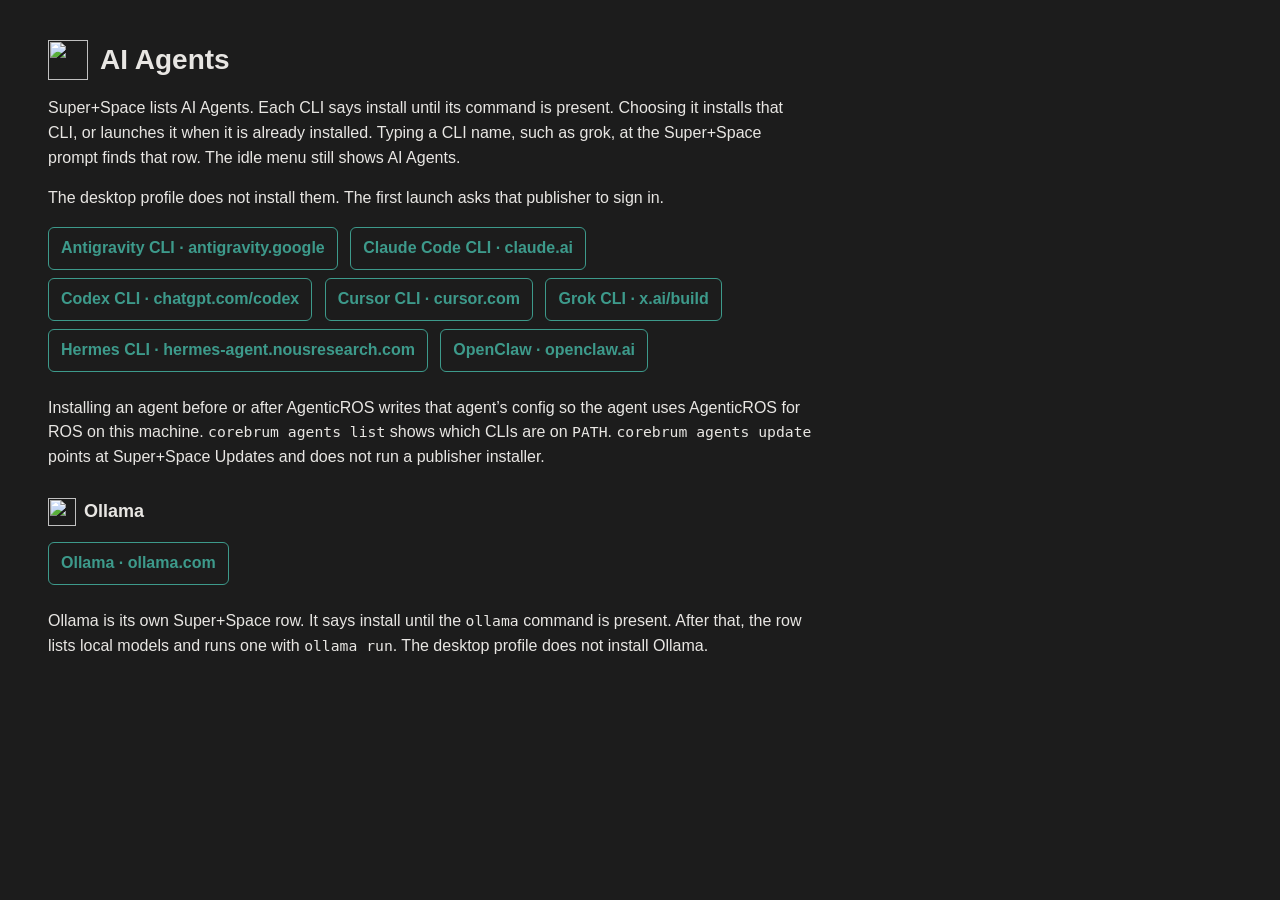
==== config/getting-started/agents.html @ 347ec3d1 "Open Getting Started in Firefox so a new desktop explains how the robot pieces work together. Co-aut" ====
<!DOCTYPE html>
<html lang="en">
<head>
  <meta charset="utf-8">
  <meta name="viewport" content="width=device-width, initial-scale=1">
  <title>AI Agents — Corebrum</title>
  <link rel="stylesheet" href="style.css">
</head>
<body>
  <div class="layout">
    <!-- corebrum-nav -->
    <main>
      <h1><img src="/agents.png" alt="">AI Agents</h1>
      <p>Super+Space lists AI Agents. Each CLI says install until its command is present. Choosing it installs that CLI, or launches it when it is already installed. Typing a CLI name, such as grok, at the Super+Space prompt finds that row. The idle menu still shows AI Agents.</p>
      <p>The desktop profile does not install them. The first launch asks that publisher to sign in.</p>
      <p>
        <a class="out" href="https://antigravity.google">Antigravity CLI · antigravity.google</a>
        <a class="out" href="https://claude.ai">Claude Code CLI · claude.ai</a>
        <a class="out" href="https://chatgpt.com/codex">Codex CLI · chatgpt.com/codex</a>
        <a class="out" href="https://cursor.com">Cursor CLI · cursor.com</a>
        <a class="out" href="https://x.ai/build">Grok CLI · x.ai/build</a>
        <a class="out" href="https://hermes-agent.nousresearch.com">Hermes CLI · hermes-agent.nousresearch.com</a>
        <a class="out" href="https://openclaw.ai">OpenClaw · openclaw.ai</a>
      </p>
      <p>Installing an agent before or after AgenticROS writes that agent’s config so the agent uses AgenticROS for ROS on this machine. <code>corebrum agents list</code> shows which CLIs are on <code>PATH</code>. <code>corebrum agents update</code> points at Super+Space Updates and does not run a publisher installer.</p>
      <h2><img src="/ollama.png" alt="">Ollama</h2>
      <p><a class="out" href="https://ollama.com">Ollama · ollama.com</a></p>
      <p>Ollama is its own Super+Space row. It says install until the <code>ollama</code> command is present. After that, the row lists local models and runs one with <code>ollama run</code>. The desktop profile does not install Ollama.</p>
    </main>
  </div>
</body>
</html>
---- config/getting-started/style.css ----
:root {
  --bg: #1c1c1c;
  --text: #e8e6e3;
  --muted: rgba(232, 230, 227, 0.72);
  --accent: #3d9a8b;
  --line: rgba(232, 230, 227, 0.14);
  --code: #141414;
  --nav: #161616;
}

* {
  box-sizing: border-box;
}

html,
body {
  margin: 0;
  background: var(--bg);
  color: var(--text);
  font-family: "Noto Sans", sans-serif;
}

.layout {
  display: flex;
  min-height: 100vh;
}

nav {
  width: 260px;
  flex: 0 0 260px;
  position: sticky;
  top: 0;
  align-self: flex-start;
  height: 100vh;
  overflow: auto;
  padding: 24px 16px 32px;
  border-right: 1px solid var(--line);
  background: var(--nav);
}

nav .brand {
  display: block;
}

nav .logo {
  width: 100%;
  height: auto;
  display: block;
}

nav .tagline {
  color: var(--muted);
  font-size: 13px;
  line-height: 1.4;
  margin: 12px 4px 20px;
}

nav a {
  display: block;
  color: var(--text);
  text-decoration: none;
  padding: 8px 10px;
  border-radius: 6px;
}

nav a.brand {
  padding: 0;
  margin-bottom: 0;
}

nav a.brand:hover {
  background: transparent;
}

nav a[aria-current="page"] {
  background: var(--accent);
  color: #1c1c1c;
}

nav a:hover {
  background: rgba(61, 154, 139, 0.28);
}

nav a.brand:hover {
  background: transparent;
}

main {
  flex: 1;
  padding: 40px 48px 72px;
  max-width: 860px;
}

h1 {
  font-size: 28px;
  font-weight: 650;
  margin: 0 0 8px;
  display: flex;
  align-items: center;
  gap: 12px;
}

h1 img,
h2 img {
  width: 40px;
  height: 40px;
  object-fit: contain;
}

h2 img {
  width: 28px;
  height: 28px;
  vertical-align: middle;
  margin-right: 8px;
}

h2 {
  font-size: 18px;
  font-weight: 650;
  margin: 28px 0 8px;
}

p,
li {
  line-height: 1.55;
}

main a {
  color: var(--accent);
  text-decoration: underline;
  text-underline-offset: 3px;
}

main a.out {
  display: inline-block;
  margin: 0 8px 8px 0;
  padding: 8px 12px;
  border: 1px solid var(--accent);
  border-radius: 6px;
  font-weight: 650;
  text-decoration: none;
}

main a.out:hover {
  background: var(--accent);
  color: #1c1c1c;
}

code,
pre,
td code {
  font-family: "Noto Sans Mono", ui-monospace, monospace;
  font-size: 0.92em;
}

pre {
  background: var(--code);
  padding: 14px 16px;
  border-radius: 8px;
  overflow: auto;
}

table {
  width: 100%;
  border-collapse: collapse;
  margin-top: 8px;
}

th,
td {
  text-align: left;
  padding: 8px 10px;
  border-bottom: 1px solid var(--line);
  vertical-align: top;
}

th {
  color: var(--muted);
  font-weight: 600;
}

.marks {
  display: flex;
  flex-wrap: wrap;
  gap: 16px;
  margin: 24px 0 8px;
}

.marks a {
  display: flex;
  flex-direction: column;
  align-items: center;
  gap: 6px;
  color: var(--text);
  text-decoration: none;
  font-size: 13px;
  width: 88px;
  text-align: center;
}

.marks img {
  width: 56px;
  height: 56px;
  object-fit: contain;
}

@media (max-width: 800px) {
  .layout {
    flex-direction: column;
  }

  nav {
    width: auto;
    height: auto;
    position: static;
    border-right: 0;
    border-bottom: 1px solid var(--line);
  }

  main {
    padding: 28px 20px 48px;
  }
}
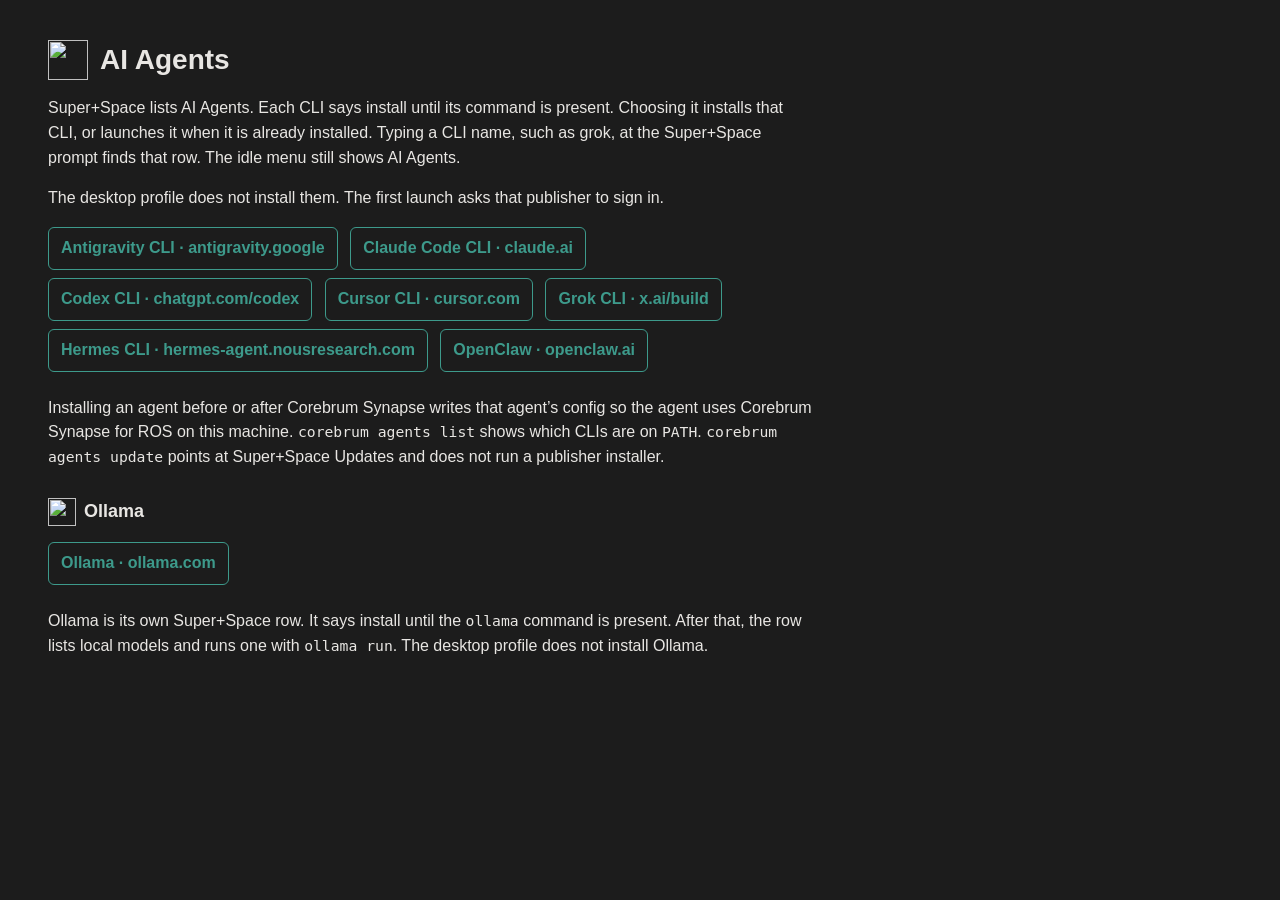
==== commit 2004aa14: "Name Synapse, Skills, and Cloud in the desktop. Super+Space, the setup guide, and the top bar use th" ====
--- a/config/getting-started/agents.html
+++ b/config/getting-started/agents.html
@@ -22,7 +22,7 @@
         <a class="out" href="https://hermes-agent.nousresearch.com">Hermes CLI · hermes-agent.nousresearch.com</a>
         <a class="out" href="https://openclaw.ai">OpenClaw · openclaw.ai</a>
       </p>
-      <p>Installing an agent before or after AgenticROS writes that agent’s config so the agent uses AgenticROS for ROS on this machine. <code>corebrum agents list</code> shows which CLIs are on <code>PATH</code>. <code>corebrum agents update</code> points at Super+Space Updates and does not run a publisher installer.</p>
+      <p>Installing an agent before or after Corebrum Synapse writes that agent’s config so the agent uses Corebrum Synapse for ROS on this machine. <code>corebrum agents list</code> shows which CLIs are on <code>PATH</code>. <code>corebrum agents update</code> points at Super+Space Updates and does not run a publisher installer.</p>
       <h2><img src="/ollama.png" alt="">Ollama</h2>
       <p><a class="out" href="https://ollama.com">Ollama · ollama.com</a></p>
       <p>Ollama is its own Super+Space row. It says install until the <code>ollama</code> command is present. After that, the row lists local models and runs one with <code>ollama run</code>. The desktop profile does not install Ollama.</p>
--- a/config/getting-started/style.css
+++ b/config/getting-started/style.css
@@ -180,8 +180,9 @@
 }
 
 .marks {
-  display: flex;
-  flex-wrap: wrap;
+  display: grid;
+  grid-template-columns: repeat(6, minmax(0, 88px));
+  justify-content: start;
   gap: 16px;
   margin: 24px 0 8px;
 }
@@ -194,7 +195,7 @@
   color: var(--text);
   text-decoration: none;
   font-size: 13px;
-  width: 88px;
+  width: auto;
   text-align: center;
 }
 
@@ -202,6 +203,10 @@
   width: 56px;
   height: 56px;
   object-fit: contain;
+}
+
+.marks.agents {
+  margin-top: 8px;
 }
 
 @media (max-width: 800px) {
@@ -220,4 +225,8 @@
   main {
     padding: 28px 20px 48px;
   }
-}
+
+  .marks {
+    grid-template-columns: repeat(3, minmax(0, 88px));
+  }
+}
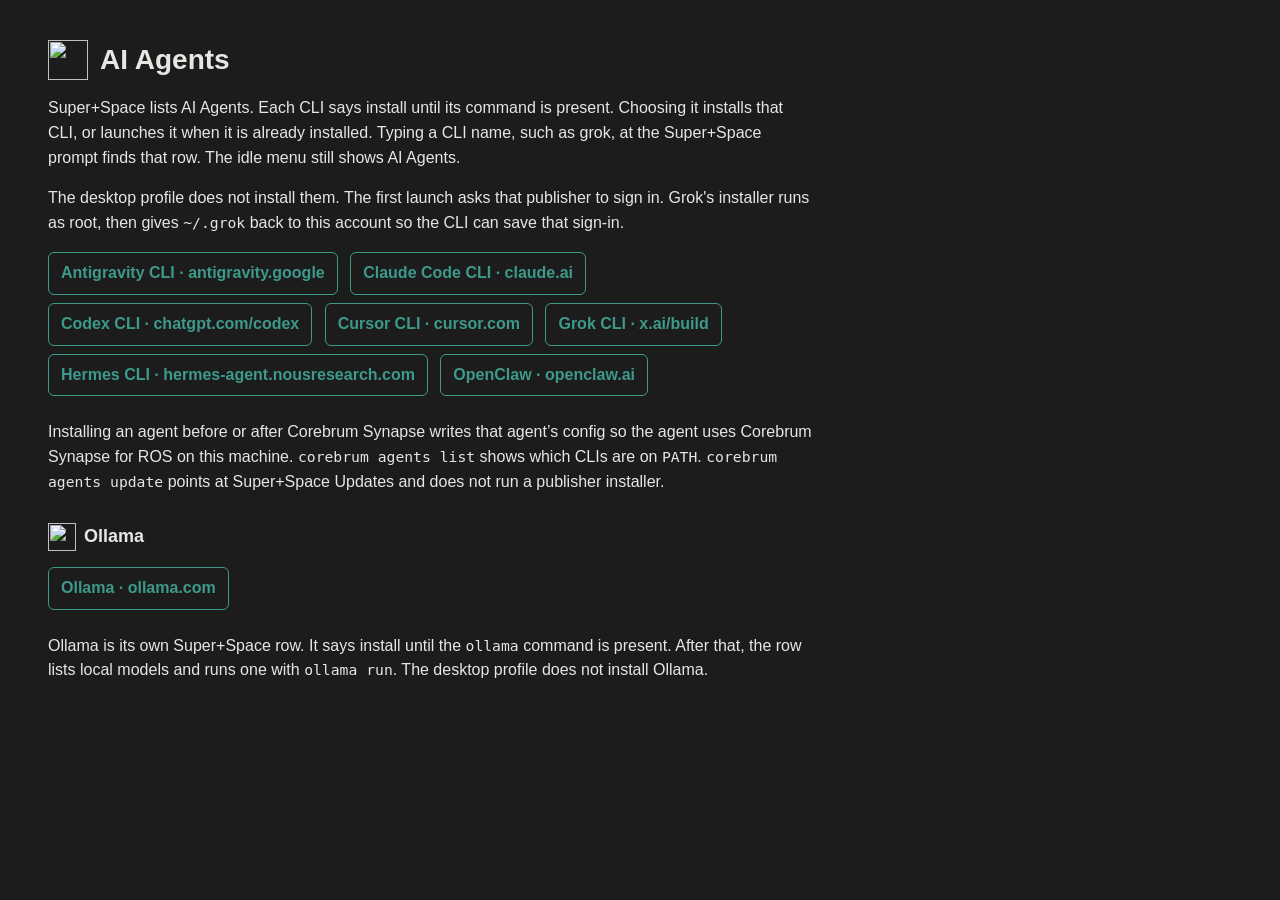
==== commit b20eeab4: "Return ~/.grok to the logged-in account after its root npm install so the CLI can save the x.ai sign" ====
--- a/config/getting-started/agents.html
+++ b/config/getting-started/agents.html
@@ -12,7 +12,7 @@
     <main>
       <h1><img src="/agents.png" alt="">AI Agents</h1>
       <p>Super+Space lists AI Agents. Each CLI says install until its command is present. Choosing it installs that CLI, or launches it when it is already installed. Typing a CLI name, such as grok, at the Super+Space prompt finds that row. The idle menu still shows AI Agents.</p>
-      <p>The desktop profile does not install them. The first launch asks that publisher to sign in.</p>
+      <p>The desktop profile does not install them. The first launch asks that publisher to sign in. Grok's installer runs as root, then gives <code>~/.grok</code> back to this account so the CLI can save that sign-in.</p>
       <p>
         <a class="out" href="https://antigravity.google">Antigravity CLI · antigravity.google</a>
         <a class="out" href="https://claude.ai">Claude Code CLI · claude.ai</a>
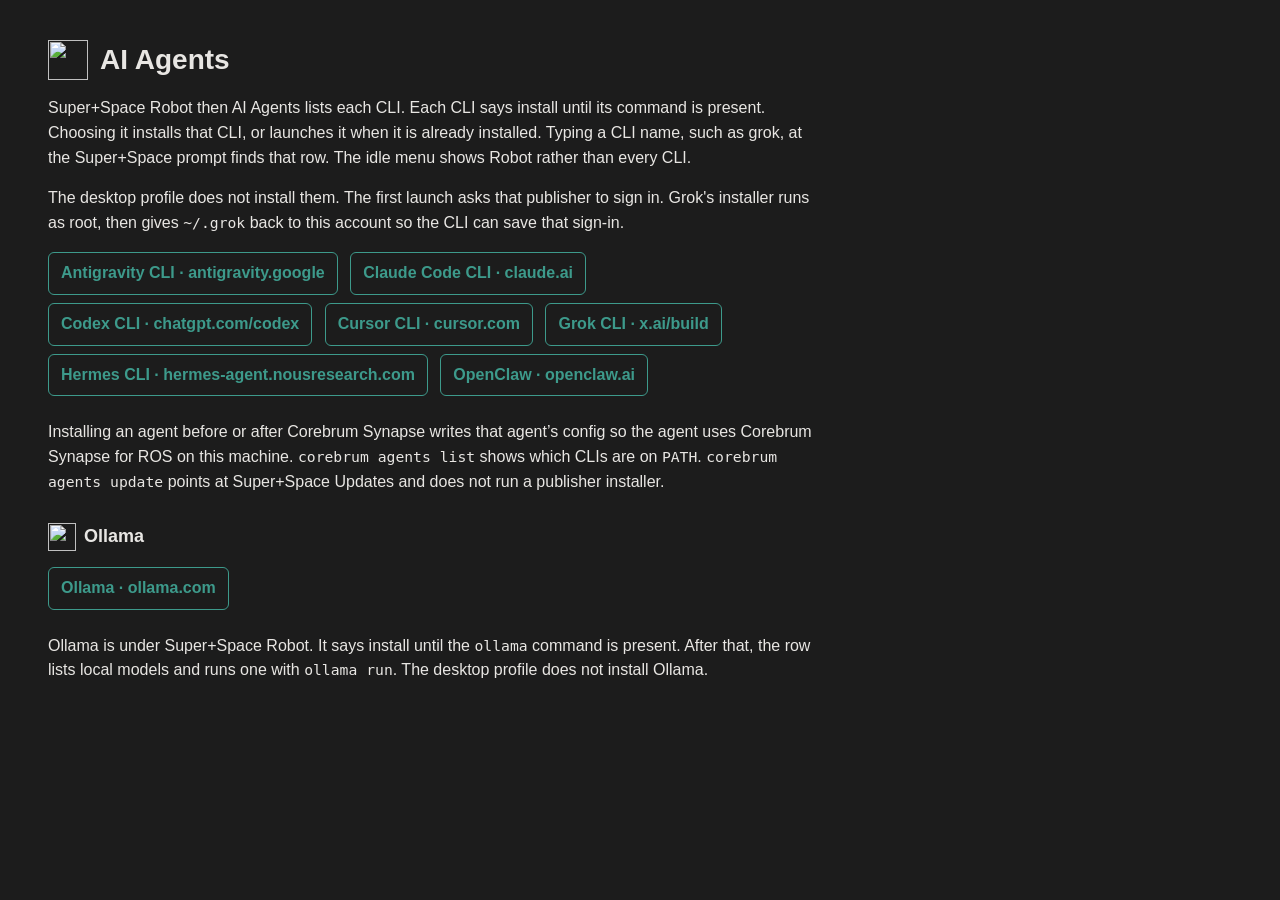
==== commit 9c01f50e: "Group Super+Space into Omarchy-like menus with Backspace navigation. Idle Super+Space now shows Apps" ====
--- a/config/getting-started/agents.html
+++ b/config/getting-started/agents.html
@@ -11,7 +11,7 @@
     <!-- corebrum-nav -->
     <main>
       <h1><img src="/agents.png" alt="">AI Agents</h1>
-      <p>Super+Space lists AI Agents. Each CLI says install until its command is present. Choosing it installs that CLI, or launches it when it is already installed. Typing a CLI name, such as grok, at the Super+Space prompt finds that row. The idle menu still shows AI Agents.</p>
+      <p>Super+Space Robot then AI Agents lists each CLI. Each CLI says install until its command is present. Choosing it installs that CLI, or launches it when it is already installed. Typing a CLI name, such as grok, at the Super+Space prompt finds that row. The idle menu shows Robot rather than every CLI.</p>
       <p>The desktop profile does not install them. The first launch asks that publisher to sign in. Grok's installer runs as root, then gives <code>~/.grok</code> back to this account so the CLI can save that sign-in.</p>
       <p>
         <a class="out" href="https://antigravity.google">Antigravity CLI · antigravity.google</a>
@@ -25,7 +25,7 @@
       <p>Installing an agent before or after Corebrum Synapse writes that agent’s config so the agent uses Corebrum Synapse for ROS on this machine. <code>corebrum agents list</code> shows which CLIs are on <code>PATH</code>. <code>corebrum agents update</code> points at Super+Space Updates and does not run a publisher installer.</p>
       <h2><img src="/ollama.png" alt="">Ollama</h2>
       <p><a class="out" href="https://ollama.com">Ollama · ollama.com</a></p>
-      <p>Ollama is its own Super+Space row. It says install until the <code>ollama</code> command is present. After that, the row lists local models and runs one with <code>ollama run</code>. The desktop profile does not install Ollama.</p>
+      <p>Ollama is under Super+Space Robot. It says install until the <code>ollama</code> command is present. After that, the row lists local models and runs one with <code>ollama run</code>. The desktop profile does not install Ollama.</p>
     </main>
   </div>
 </body>
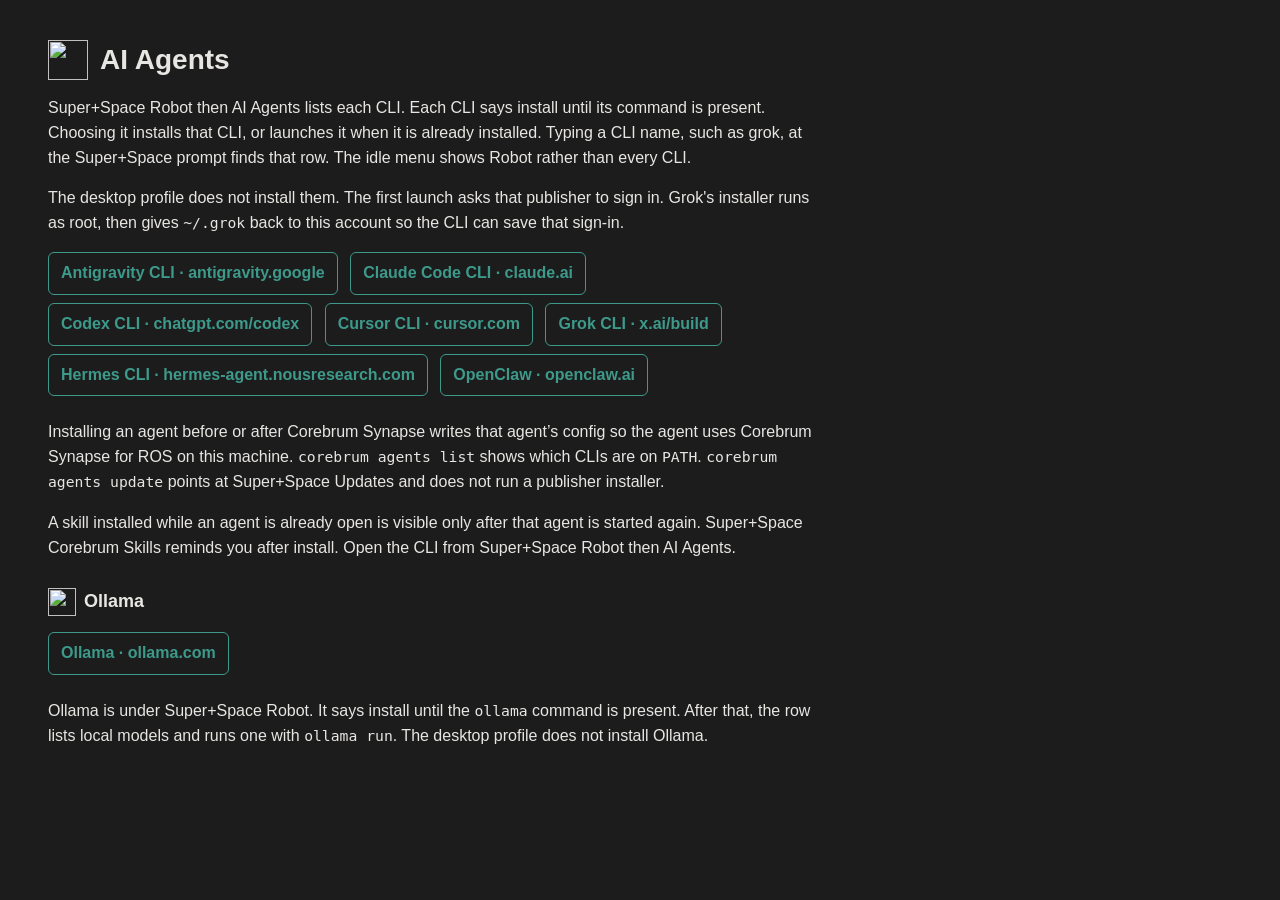
==== commit 9ad101f7: "Make Skills Search, List, and Remove pick refs instead of guessing names. Operators can install from" ====
--- a/config/getting-started/agents.html
+++ b/config/getting-started/agents.html
@@ -23,6 +23,7 @@
         <a class="out" href="https://openclaw.ai">OpenClaw · openclaw.ai</a>
       </p>
       <p>Installing an agent before or after Corebrum Synapse writes that agent’s config so the agent uses Corebrum Synapse for ROS on this machine. <code>corebrum agents list</code> shows which CLIs are on <code>PATH</code>. <code>corebrum agents update</code> points at Super+Space Updates and does not run a publisher installer.</p>
+      <p>A skill installed while an agent is already open is visible only after that agent is started again. Super+Space Corebrum Skills reminds you after install. Open the CLI from Super+Space Robot then AI Agents.</p>
       <h2><img src="/ollama.png" alt="">Ollama</h2>
       <p><a class="out" href="https://ollama.com">Ollama · ollama.com</a></p>
       <p>Ollama is under Super+Space Robot. It says install until the <code>ollama</code> command is present. After that, the row lists local models and runs one with <code>ollama run</code>. The desktop profile does not install Ollama.</p>
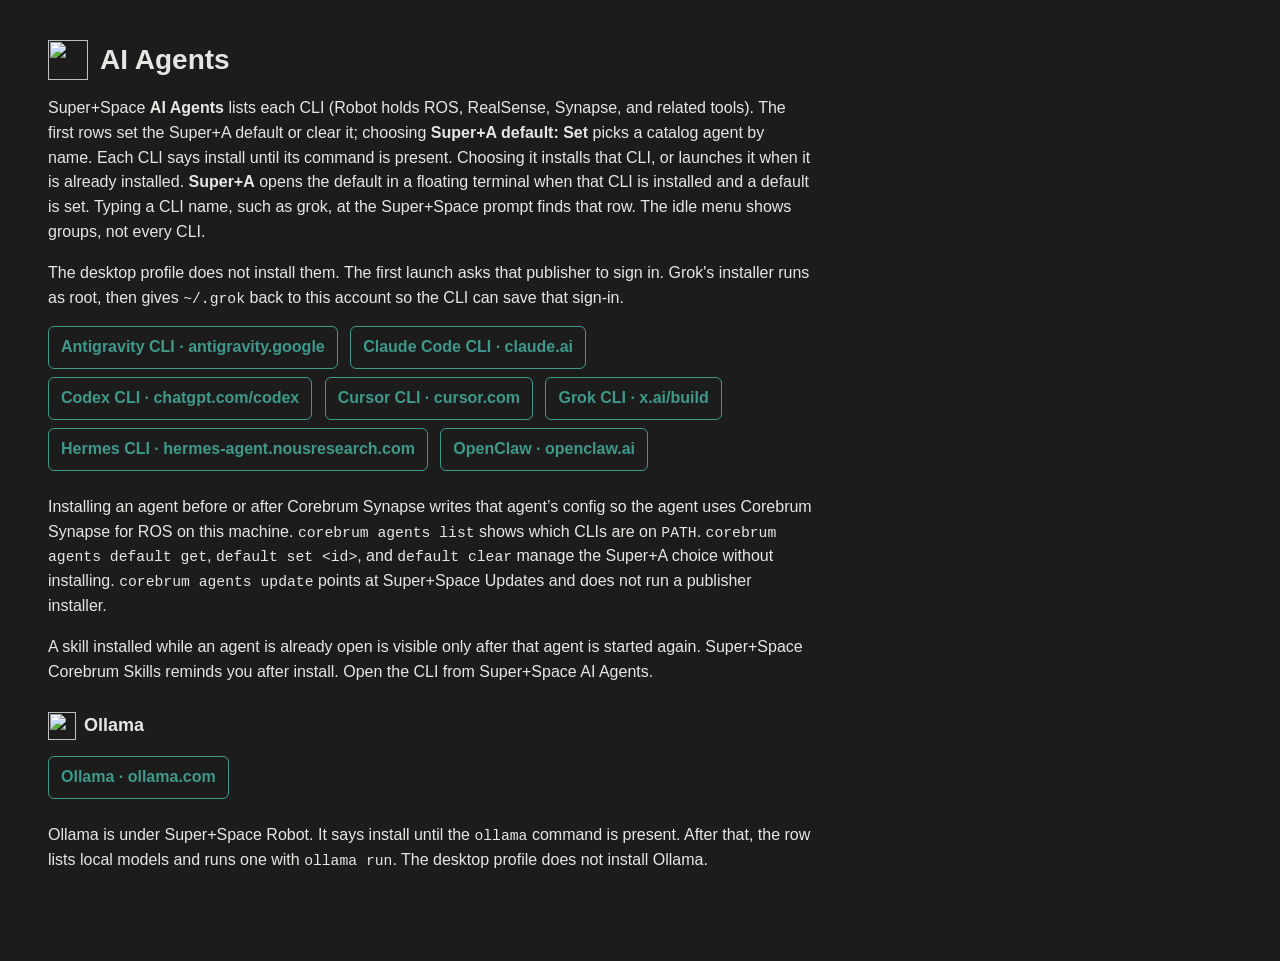
==== commit 015597d8: "Super+S floating terminal, Super+A default agent, and keybinding copy. Super+S opens a floating Kitt" ====
--- a/config/getting-started/agents.html
+++ b/config/getting-started/agents.html
@@ -11,7 +11,7 @@
     <!-- corebrum-nav -->
     <main>
       <h1><img src="/agents.png" alt="">AI Agents</h1>
-      <p>Super+Space Robot then AI Agents lists each CLI. Each CLI says install until its command is present. Choosing it installs that CLI, or launches it when it is already installed. Typing a CLI name, such as grok, at the Super+Space prompt finds that row. The idle menu shows Robot rather than every CLI.</p>
+      <p>Super+Space <strong>AI Agents</strong> lists each CLI (Robot holds ROS, RealSense, Synapse, and related tools). The first rows set the Super+A default or clear it; choosing <strong>Super+A default: Set</strong> picks a catalog agent by name. Each CLI says install until its command is present. Choosing it installs that CLI, or launches it when it is already installed. <strong>Super+A</strong> opens the default in a floating terminal when that CLI is installed and a default is set. Typing a CLI name, such as grok, at the Super+Space prompt finds that row. The idle menu shows groups, not every CLI.</p>
       <p>The desktop profile does not install them. The first launch asks that publisher to sign in. Grok's installer runs as root, then gives <code>~/.grok</code> back to this account so the CLI can save that sign-in.</p>
       <p>
         <a class="out" href="https://antigravity.google">Antigravity CLI · antigravity.google</a>
@@ -22,8 +22,8 @@
         <a class="out" href="https://hermes-agent.nousresearch.com">Hermes CLI · hermes-agent.nousresearch.com</a>
         <a class="out" href="https://openclaw.ai">OpenClaw · openclaw.ai</a>
       </p>
-      <p>Installing an agent before or after Corebrum Synapse writes that agent’s config so the agent uses Corebrum Synapse for ROS on this machine. <code>corebrum agents list</code> shows which CLIs are on <code>PATH</code>. <code>corebrum agents update</code> points at Super+Space Updates and does not run a publisher installer.</p>
-      <p>A skill installed while an agent is already open is visible only after that agent is started again. Super+Space Corebrum Skills reminds you after install. Open the CLI from Super+Space Robot then AI Agents.</p>
+      <p>Installing an agent before or after Corebrum Synapse writes that agent’s config so the agent uses Corebrum Synapse for ROS on this machine. <code>corebrum agents list</code> shows which CLIs are on <code>PATH</code>. <code>corebrum agents default get</code>, <code>default set &lt;id&gt;</code>, and <code>default clear</code> manage the Super+A choice without installing. <code>corebrum agents update</code> points at Super+Space Updates and does not run a publisher installer.</p>
+      <p>A skill installed while an agent is already open is visible only after that agent is started again. Super+Space Corebrum Skills reminds you after install. Open the CLI from Super+Space AI Agents.</p>
       <h2><img src="/ollama.png" alt="">Ollama</h2>
       <p><a class="out" href="https://ollama.com">Ollama · ollama.com</a></p>
       <p>Ollama is under Super+Space Robot. It says install until the <code>ollama</code> command is present. After that, the row lists local models and runs one with <code>ollama run</code>. The desktop profile does not install Ollama.</p>
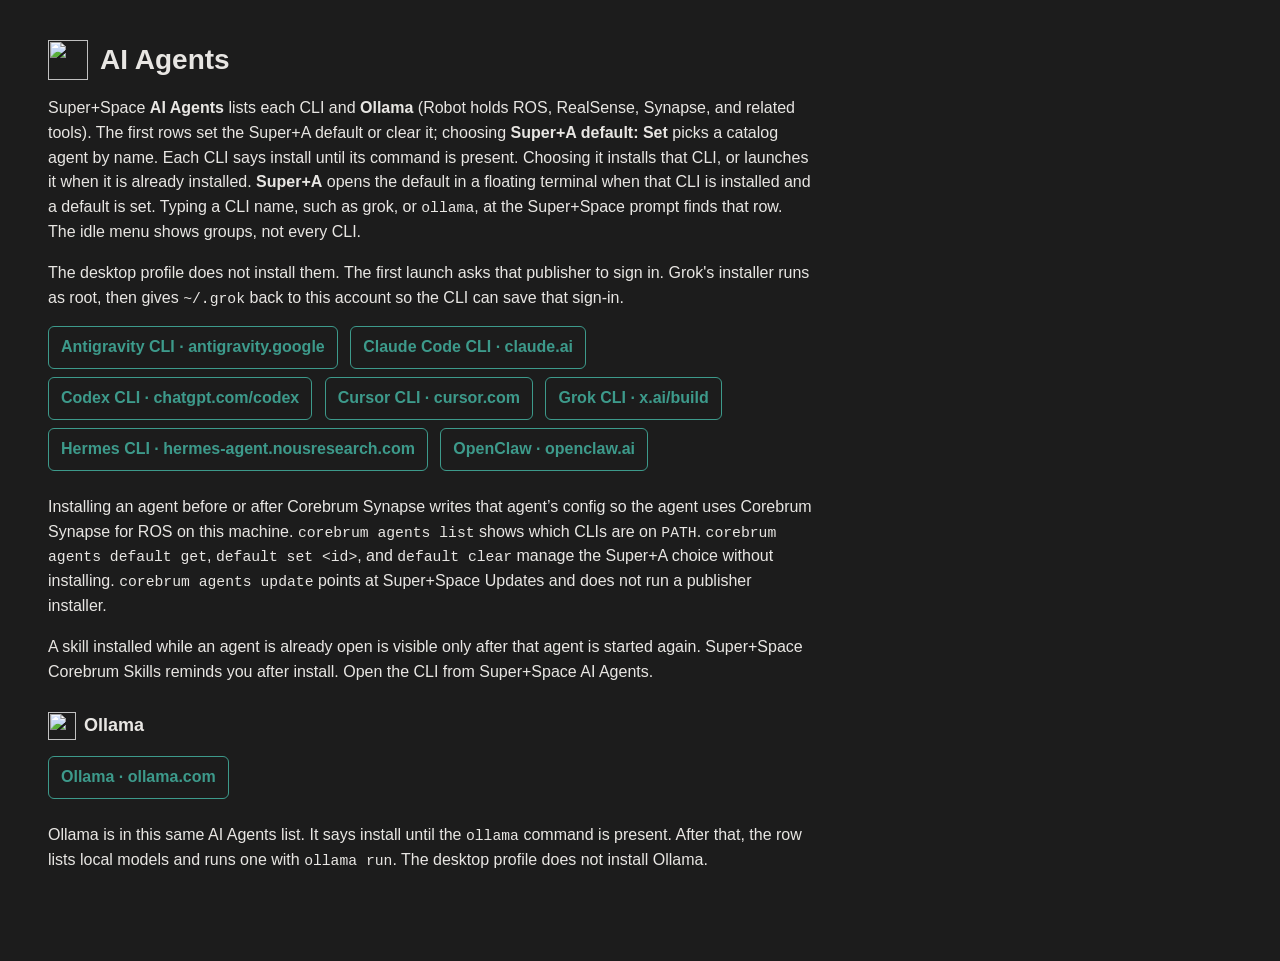
==== commit 74efed72: "Add Setup Auto dim and fix swayidle display wake. Idle blanking shares one swayidle process with Aut" ====
--- a/config/getting-started/agents.html
+++ b/config/getting-started/agents.html
@@ -11,7 +11,7 @@
     <!-- corebrum-nav -->
     <main>
       <h1><img src="/agents.png" alt="">AI Agents</h1>
-      <p>Super+Space <strong>AI Agents</strong> lists each CLI (Robot holds ROS, RealSense, Synapse, and related tools). The first rows set the Super+A default or clear it; choosing <strong>Super+A default: Set</strong> picks a catalog agent by name. Each CLI says install until its command is present. Choosing it installs that CLI, or launches it when it is already installed. <strong>Super+A</strong> opens the default in a floating terminal when that CLI is installed and a default is set. Typing a CLI name, such as grok, at the Super+Space prompt finds that row. The idle menu shows groups, not every CLI.</p>
+      <p>Super+Space <strong>AI Agents</strong> lists each CLI and <strong>Ollama</strong> (Robot holds ROS, RealSense, Synapse, and related tools). The first rows set the Super+A default or clear it; choosing <strong>Super+A default: Set</strong> picks a catalog agent by name. Each CLI says install until its command is present. Choosing it installs that CLI, or launches it when it is already installed. <strong>Super+A</strong> opens the default in a floating terminal when that CLI is installed and a default is set. Typing a CLI name, such as grok, or <code>ollama</code>, at the Super+Space prompt finds that row. The idle menu shows groups, not every CLI.</p>
       <p>The desktop profile does not install them. The first launch asks that publisher to sign in. Grok's installer runs as root, then gives <code>~/.grok</code> back to this account so the CLI can save that sign-in.</p>
       <p>
         <a class="out" href="https://antigravity.google">Antigravity CLI · antigravity.google</a>
@@ -26,7 +26,7 @@
       <p>A skill installed while an agent is already open is visible only after that agent is started again. Super+Space Corebrum Skills reminds you after install. Open the CLI from Super+Space AI Agents.</p>
       <h2><img src="/ollama.png" alt="">Ollama</h2>
       <p><a class="out" href="https://ollama.com">Ollama · ollama.com</a></p>
-      <p>Ollama is under Super+Space Robot. It says install until the <code>ollama</code> command is present. After that, the row lists local models and runs one with <code>ollama run</code>. The desktop profile does not install Ollama.</p>
+      <p>Ollama is in this same AI Agents list. It says install until the <code>ollama</code> command is present. After that, the row lists local models and runs one with <code>ollama run</code>. The desktop profile does not install Ollama.</p>
     </main>
   </div>
 </body>
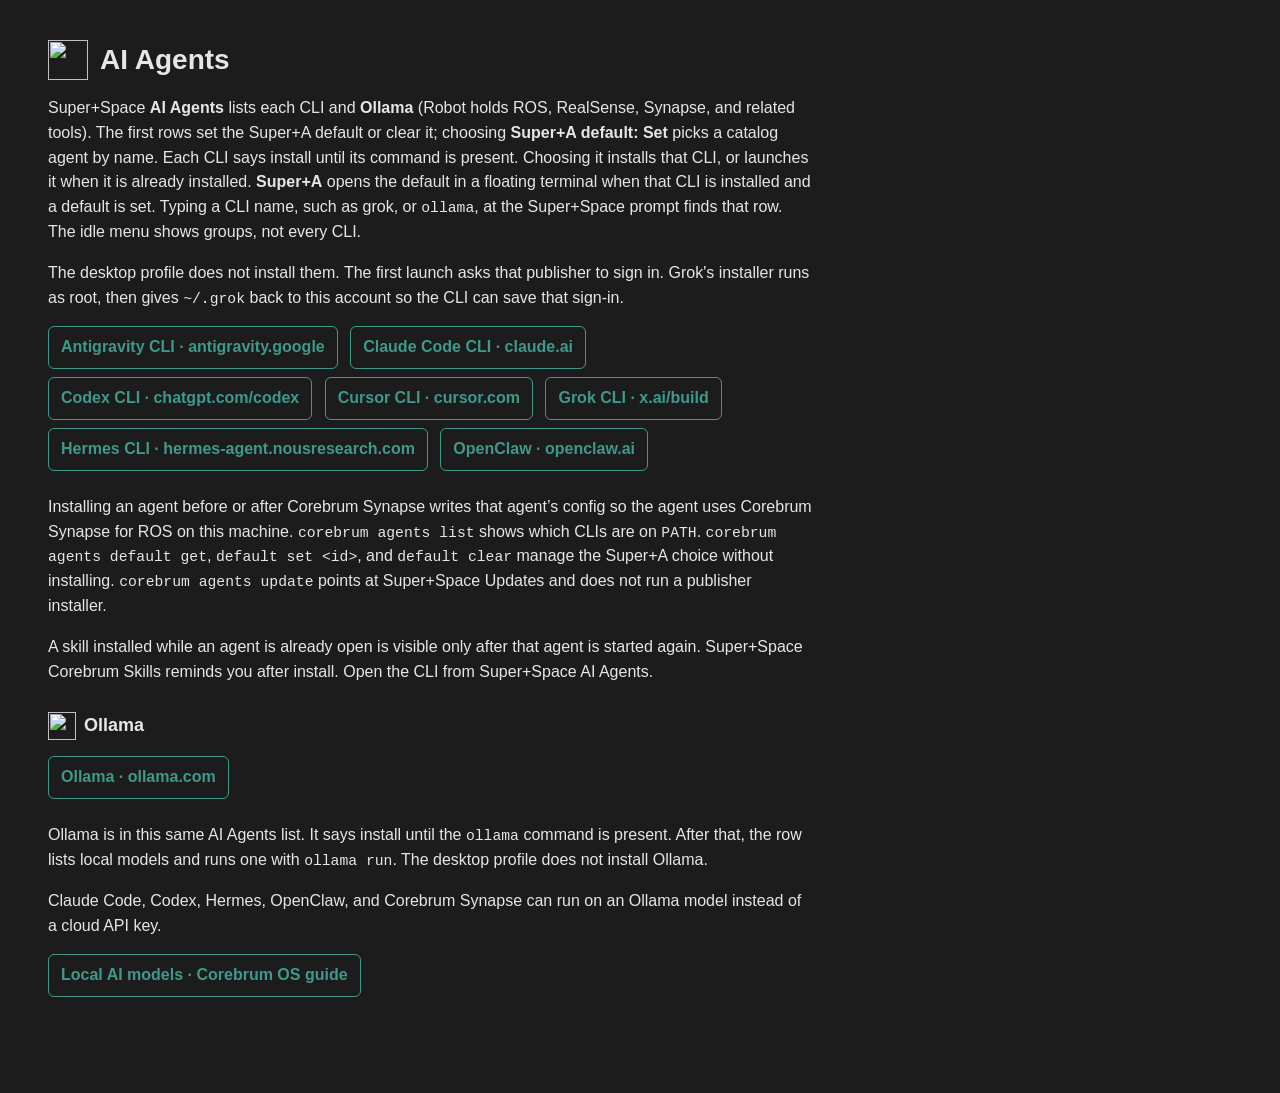
==== commit 1166bbce: "Add a local AI models guide for Ollama with the agents and Synapse Co-Authored-By: Claude Opus 5.5 <" ====
--- a/config/getting-started/agents.html
+++ b/config/getting-started/agents.html
@@ -27,6 +27,8 @@
       <h2><img src="/ollama.png" alt="">Ollama</h2>
       <p><a class="out" href="https://ollama.com">Ollama · ollama.com</a></p>
       <p>Ollama is in this same AI Agents list. It says install until the <code>ollama</code> command is present. After that, the row lists local models and runs one with <code>ollama run</code>. The desktop profile does not install Ollama.</p>
+      <p>Claude Code, Codex, Hermes, OpenClaw, and Corebrum Synapse can run on an Ollama model instead of a cloud API key.</p>
+      <p><a class="out" href="https://github.com/Corebrum/corebrum-os/blob/master/docs/local-models.md">Local AI models · Corebrum OS guide</a></p>
     </main>
   </div>
 </body>
